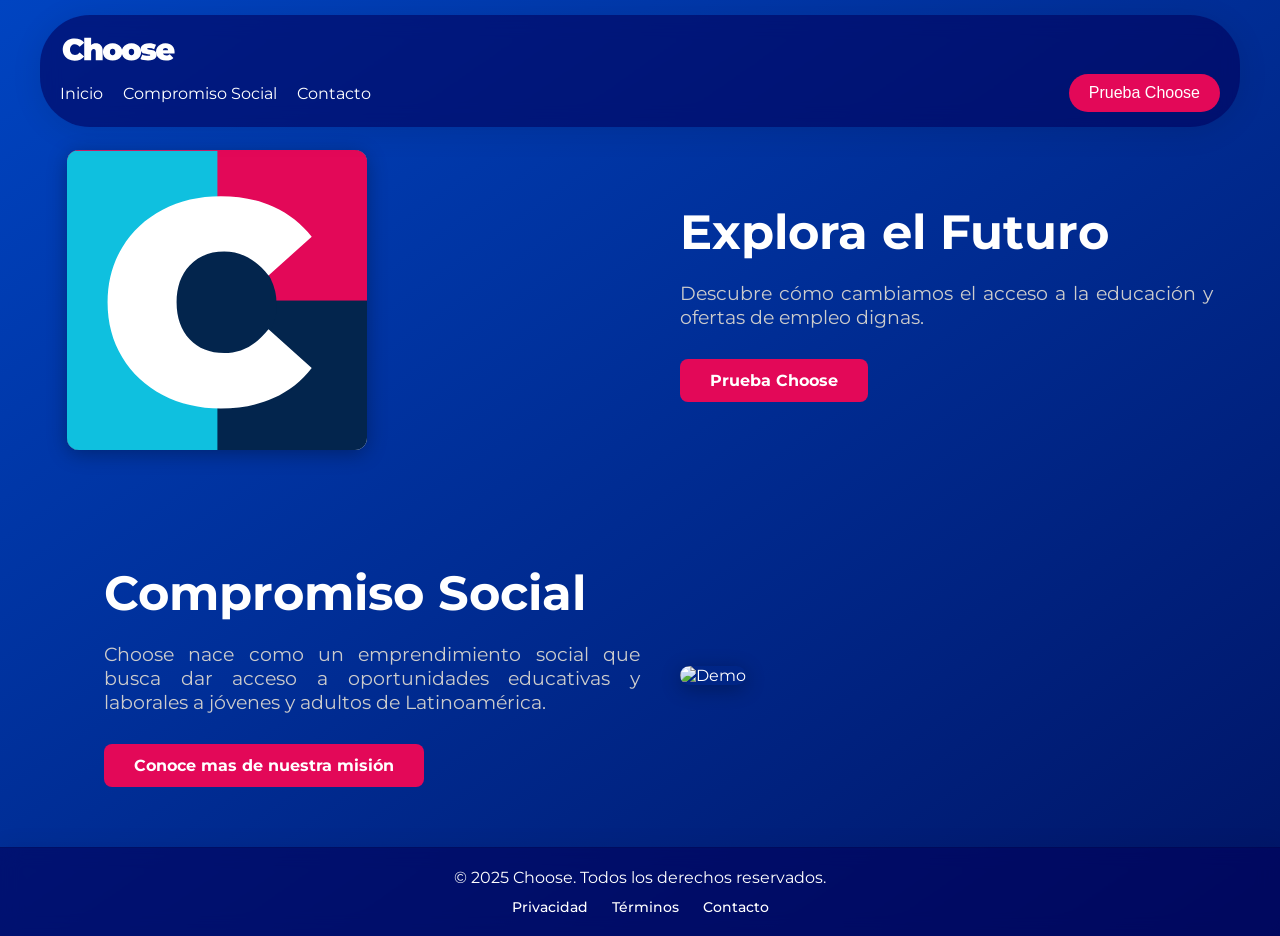
==== index.html @ f8167fa9 "Add files via upload" ====
<!DOCTYPE html>
<html lang="es">
<head>
  <meta charset="UTF-8">
  <meta name="viewport" content="width=device-width, initial-scale=1.0">
  <title>Choose</title>
  <link rel="stylesheet" href="css/style.css">
  <link href="https://fonts.googleapis.com/css2?family=Montserrat:wght@400;600;700&display=swap" rel="stylesheet">

</head>
<body>
  <header>
    <div class="logo">
        <img src="images/logo.svg" alt="Mi Logo">
      </div>
    <nav>
      <ul>
        <li><a href="index.html">Inicio</a></li>
        <li><a href="mision.html">Compromiso Social</a></li>
        <li><a href="contact.html">Contacto</a></li>
      </ul>
      <a href="login.html"> <button class="demo-button">Prueba Choose</button></a>
    </nav>
  </header>

  <section class="hero">
    <div class="hero-image">
      <img src="images/logoColor.svg" alt="Demo" />
    </div>
    <div class="hero-text">
      <h1>Explora el Futuro</h1>
      <p>Descubre cómo cambiamos el acceso a la educación y ofertas de empleo dignas.</p>
      <a href="login.html" class="hero-button">Prueba Choose</a>
    </div>
  </section>

  <section class="hero2">
    <div class="hero-text">
      <h1>Compromiso Social </h1>
      <p>Choose nace como un emprendimiento social que busca dar acceso a oportunidades educativas y laborales a jóvenes y adultos de Latinoamérica.</p>
      <a href="mision.html" class="hero-button">Conoce mas de nuestra misión</a>
    </div>
    <div class="hero-image2">
        <img src="images/hands.svg" alt="Demo" />
      </div>
  </section>

  <footer>
    <div class="footer-content">
      <p>&copy; 2025 Choose. Todos los derechos reservados.</p>
      <div class="footer-links">
        <a href="#">Privacidad</a>
        <a href="#">Términos</a>
        <a href="contact.html">Contacto</a>
      </div>
    </div>
  </footer>

</body>
</html>
---- css/style.css ----
/* Reset */
* {
  margin: 0;
  padding: 0;
  box-sizing: border-box;
}

/* General */
body {
  font-family: 'Montserrat', sans-serif;
  background: linear-gradient(145deg, #0044c1, #001465);
  color: white;
  min-height: 100vh;
  display: flex;
  flex-direction: column;
}

/* Header */
header {
  position: fixed;
  top: 15px;
  left: 50%;
  transform: translateX(-50%);
  width: 95%;
  max-width: 1200px; /* Limit width on large screens */
  padding: 15px 20px;
  background-color: rgba(0, 0, 91, 0.6);
  border-radius: 50px;
  backdrop-filter: blur(10px);
  box-shadow: 0 4px 30px rgba(0, 0, 0, 0.1);
  z-index: 1000;
}

.logo img {
  height: 40px;
  object-fit: contain;
}

nav {
  display: flex;
  justify-content: space-between;
  align-items: center;
}

nav ul {
  list-style: none;
  display: flex;
  gap: 20px;
}

nav a {
  text-decoration: none;
  color: white;
  font-size: 1rem;
  transition: color 0.3s ease;
}

nav a:hover {
  color: #e30858;
}

/* Hero Section */
.hero {
  display: flex;
  align-items: center;
  justify-content: space-between;
  padding: 150px 5% 60px; /* Use % for responsive padding */
  gap: 40px;
  background: transparent;
  color: white;
  max-width: 1400px;
  margin: 0 auto;
}

.hero2 {
  display: flex;
  align-items: center;
  justify-content: space-between;
  padding: 50px 5% 60px;
  gap: 40px;
  background: transparent;
  color: white;
  max-width: 1400px;
  margin: 0 auto;
}

.hero-image img {
  width: 100%;
  max-width: 300px;
  height: auto;
  border-radius: 12px;
  box-shadow: 0 4px 20px rgba(0, 0, 0, 0.3);
}

.hero-image2 img {
  width: 100%;
  max-width: 600px;
  height: auto;
  border-radius: 12px;
  box-shadow: 0 4px 20px rgba(0, 0, 0, 0.3);
}

.hero-image, .hero-image2 {
  flex: 1;
}

.hero-text {
  flex: 1;
  font-family: 'Montserrat', sans-serif;
  padding-left: 40px;
}

.hero-text h1 {
  font-size: clamp(2rem, 5vw, 3rem); /* Responsive font size */
  margin-bottom: 20px;
}

.hero-text p {
  font-size: clamp(1rem, 3vw, 1.2rem);
  margin-bottom: 30px;
  color: #cccccc;
  text-align: justify;
}

.hero-button {
  display: inline-block;
  padding: 12px 30px;
  background-color: #e30858;
  color: white;
  text-decoration: none;
  border-radius: 8px;
  font-weight: bold;
  font-size: 1rem;
  transition: background-color 0.3s ease;
  touch-action: manipulation; /* Improve touch responsiveness */
}

.hero-button:hover {
  background-color: #00bcd4;
}

.btn {
  display: inline-block;
  padding: 12px 24px;
  background-color: #00e5ff;
  color: #121212;
  text-decoration: none;
  border-radius: 8px;
  font-weight: bold;
  font-size: 1rem;
  transition: background-color 0.3s ease;
  touch-action: manipulation;
}

.btn:hover {
  background-color: #00bcd4;
}

.demo-button {
  display: inline-block;
  padding: 10px 20px;
  background-color: #e30858;
  color: white;
  border: none;
  border-radius: 20px;
  font-size: 1rem;
  cursor: pointer;
  transition: background-color 0.3s ease;
  margin-left: 20px;
  touch-action: manipulation;
}

.demo-button:hover {
  background-color: #00bcd4;
}

/* Footer */
footer {
  width: 100%;
  padding: 20px 5%;
  background: rgba(0, 0, 91, 0.6);
  backdrop-filter: blur(10px);
  border-top: 1px solid rgba(0, 0, 0, 0.1);
  color: #ffff;
  font-family: 'Montserrat', sans-serif;
  box-shadow: 0 -4px 20px rgba(0, 0, 0, 0.05);
  margin-top: auto;
}

.footer-content {
  display: flex;
  flex-direction: column;
  align-items: center;
  gap: 10px;
}

.footer-links a {
  margin: 0 10px;
  text-decoration: none;
  color: #ffff;
  font-weight: 500;
  font-size: 0.9rem;
  transition: color 0.2s ease;
}

.footer-links a:hover {
  color: #007BFF;
}

/* Responsive Design */

/* Tablet and below (max-width: 1024px) */
@media (max-width: 1024px) {
  header {
      padding: 10px 15px;
      width: 90%;
  }

  .logo img {
      height: 35px;
  }

  nav ul {
      gap: 15px;
  }

  nav a {
      font-size: 0.9rem;
  }

  .hero, .hero2 {
      flex-direction: column;
      padding: 120px 5% 40px;
      gap: 30px;
  }

  .hero-text {
      padding-left: 0;
      text-align: center;
  }

  .hero-text h1 {
      font-size: clamp(1.8rem, 4vw, 2.5rem);
  }

  .hero-text p {
      font-size: clamp(0.9rem, 2.5vw, 1.1rem);
      text-align: center;
  }

  .hero-image img {
      max-width: 250px;
  }

  .hero-image2 img {
      max-width: 500px;
  }

  .hero-button, .btn, .demo-button {
      padding: 10px 25px;
      font-size: 0.9rem;
  }

  .demo-button {
      margin-left: 10px;
  }

  footer {
      padding: 15px 5%;
  }

  .footer-links a {
      font-size: 0.8rem;
      margin: 0 8px;
  }
}

/* Mobile (max-width: 768px) */
@media (max-width: 768px) {
  header {
      top: 10px;
      padding: 8px 10px;
      width: 95%;
      border-radius: 25px;
  }

  nav {
      gap: 10px;
  }

  nav ul {
      gap: 10px;
  }

  nav a {
      font-size: 0.85rem;
  }

  .logo img {
      height: 30px;
  }

  .hero, .hero2 {
      padding: 100px 5% 30px;
      gap: 20px;
  }

  .hero-text h1 {
      font-size: clamp(1.5rem, 6vw, 2rem);
  }

  .hero-text p {
      font-size: clamp(0.85rem, 4vw, 1rem);
  }

  .hero-image img {
      max-width: 200px;
  }

  .hero-image2 img {
      max-width: 100%;
  }

  .hero-button, .btn, .demo-button {
      padding: 8px 20px;
      font-size: 0.85rem;
      min-width: 120px; /* Ensure touch-friendly size */
  }

  .demo-button {
      margin-left: 0;
      margin-top: 10px;
  }

  footer {
      padding: 10px 5%;
  }

  .footer-content {
      gap: 8px;
  }

  .footer-links a {
      font-size: 0.75rem;
      margin: 0 5px;
  }
}

/* Very small screens (max-width: 480px) */
@media (max-width: 480px) {
  header {
      padding: 6px 8px;
  }

  .logo img {
      height: 25px;
  }

  nav a {
      font-size: 0.8rem;
  }

  .hero, .hero2 {
      padding: 80px 5% 20px;
  }

  .hero-text h1 {
      font-size: clamp(1.2rem, 5vw, 1.8rem);
  }

  .hero-text p {
      font-size: clamp(0.8rem, 3.5vw, 0.9rem);
  }

  .hero-image img {
      max-width: 150px;
  }

  .hero-button, .btn, .demo-button {
      padding: 6px 15px;
      font-size: 0.8rem;
      min-width: 100px;
  }
}
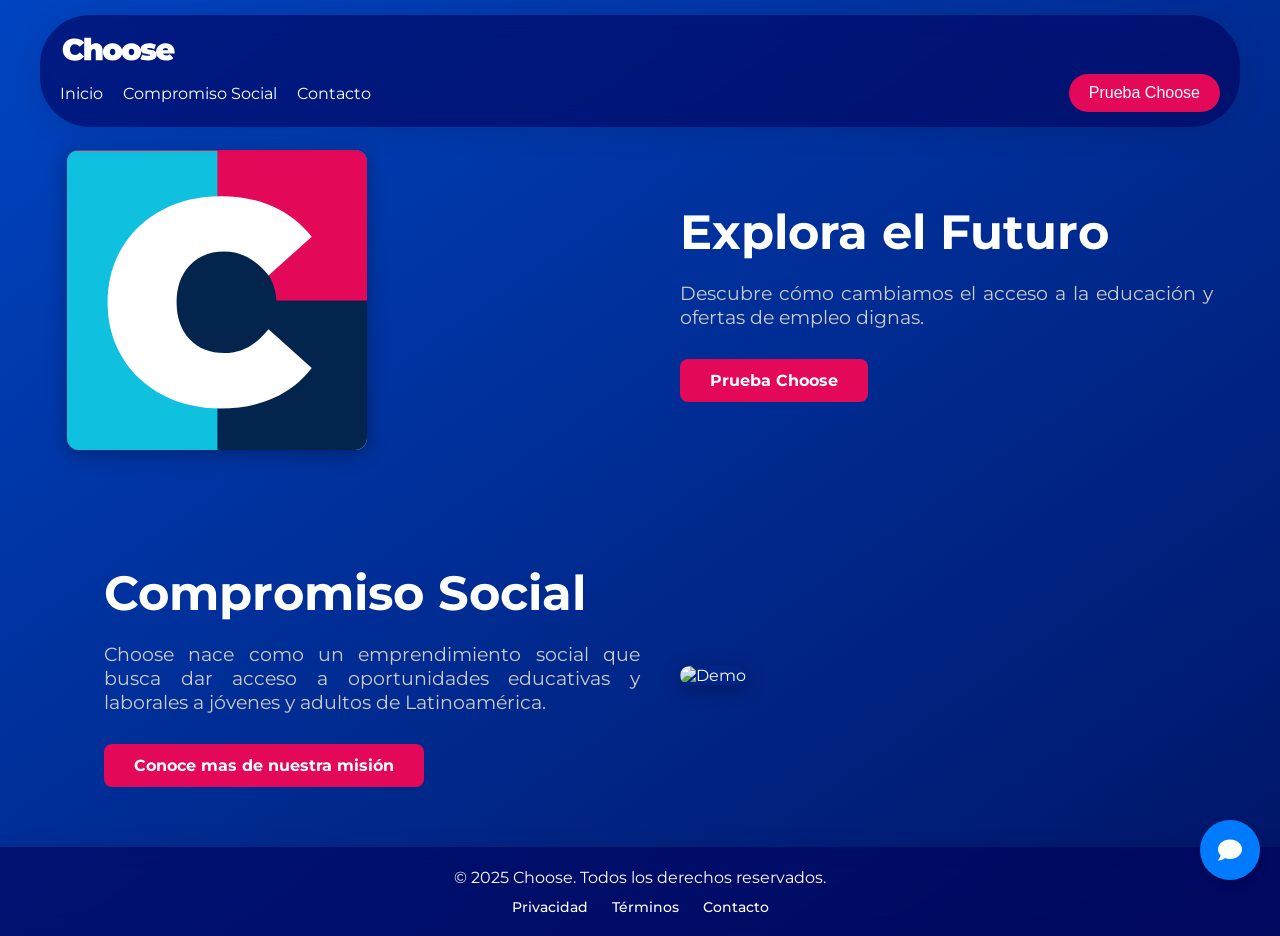
==== commit 06d7a2f9: "Add files via upload" ====
--- a/index.html
+++ b/index.html
@@ -6,13 +6,212 @@
   <title>Choose</title>
   <link rel="stylesheet" href="css/style.css">
   <link href="https://fonts.googleapis.com/css2?family=Montserrat:wght@400;600;700&display=swap" rel="stylesheet">
-
+  <link rel="stylesheet" href="https://cdnjs.cloudflare.com/ajax/libs/font-awesome/5.15.4/css/all.min.css">
+  <style>
+    .assistant-button {
+      position: fixed;
+      right: 20px;
+      bottom: 20px;
+      background-color: #007bff;
+      color: white;
+      font-family: 'Montserrat', sans-serif;
+      font-weight: 600;
+      width: 60px;
+      height: 60px;
+      border-radius: 50%;
+      border: none;
+      cursor: grab;
+      box-shadow: 0 4px 8px rgba(0, 0, 0, 0.2);
+      transition: background-color 0.3s, transform 0.2s;
+      z-index: 1001;
+      display: flex;
+      align-items: center;
+      justify-content: center;
+      font-size: 24px;
+      user-select: none;
+    }
+    .assistant-button:hover {
+      background-color: #0056b3;
+      transform: scale(1.1);
+    }
+    .assistant-button.dragging {
+      cursor: grabbing;
+    }
+
+    .chat-container {
+      display: none;
+      position: fixed;
+      right: 20px;
+      bottom: 20px;
+      width: 320px;
+      max-height: 70vh;
+      background-color: #1a1a1a;
+      border-radius: 16px;
+      box-shadow: 0 4px 12px rgba(0, 0, 0, 0.3);
+      z-index: 1000;
+      font-family: 'Montserrat', sans-serif;
+      color: white;
+      overflow: hidden;
+    }
+
+    .chat-header {
+      padding: 10px 15px;
+      background-color: #222;
+      border-top-left-radius: 16px;
+      border-top-right-radius: 16px;
+      display: flex;
+      justify-content: space-between;
+      align-items: center;
+    }
+
+    .chat-header h3 {
+      margin: 0;
+      font-size: 16px;
+      font-weight: 600;
+    }
+
+    .chat-header .icons {
+      display: flex;
+      gap: 10px;
+    }
+
+    .chat-header button {
+      background: none;
+      border: none;
+      color: white;
+      cursor: pointer;
+      font-size: 18px;
+      line-height: 1;
+    }
+
+    .chat-messages {
+      padding: 10px;
+      max-height: calc(70vh - 100px);
+      overflow-y: auto;
+      background-color: #1a1a1a;
+    }
+
+    .chat-date {
+      text-align: center;
+      font-size: 12px;
+      color: #aaa;
+      margin: 10px 0;
+    }
+
+    .chat-message {
+      margin: 10px 0;
+      display: flex;
+      align-items: flex-start;
+      border-radius: 15px;
+      overflow: hidden;
+    }
+
+    .chat-message.ai {
+      justify-content: flex-start;
+    }
+
+    .chat-message.user {
+      justify-content: flex-end;
+    }
+
+    .chat-message .icon {
+      width: 24px;
+      height: 24px;
+      border-radius: 50%;
+      background-color: #007bff;
+      color: white;
+      display: flex;
+      align-items: center;
+      justify-content: center;
+      font-size: 14px;
+      font-weight: 600;
+      margin-right: 10px;
+      flex-shrink: 0;
+    }
+
+    .chat-message.user .icon {
+      display: none;
+    }
+
+    .chat-message .message-content {
+      max-width: 70%;
+      padding: 10px 15px;
+      background-color: #333;
+      border-radius: 20px;
+      position: relative;
+      display: inline-block;
+    }
+
+    .chat-message.ai .message-content {
+      background-color: #333;
+    }
+
+    .chat-message.user .message-content {
+      background-color: #555;
+      text-align: left;
+    }
+
+    .chat-message .timestamp {
+      font-size: 12px;
+      color: #aaa;
+      margin-top: 5px;
+      text-align: right;
+      display: block;
+    }
+
+    .chat-input {
+      padding: 10px;
+      background-color: #1a1a1a;
+      border-bottom-left-radius: 16px;
+      border-bottom-right-radius: 16px;
+      position: relative;
+    }
+
+    .chat-input .input-wrapper {
+      position: relative;
+      display: flex;
+      align-items: center;
+    }
+
+    .chat-input input {
+      width: 100%;
+      padding: 8px 60px 8px 8px;
+      border: none;
+      border-radius: 5px;
+      font-family: 'Montserrat', sans-serif;
+      background-color: #333;
+      color: white;
+    }
+
+    .chat-input button {
+      position: absolute;
+      right: 5px;
+      padding: 5px;
+      background-color: #007bff;
+      color: white;
+      border: none;
+      border-radius: 5px;
+      cursor: pointer;
+      font-family: 'Montserrat', sans-serif;
+      font-weight: 600;
+      font-size: 12px;
+      width: 50px;
+      height: 25px;
+      display: flex;
+      align-items: center;
+      justify-content: center;
+    }
+
+    .chat-input button:hover {
+      background-color: #0056b3;
+    }
+  </style>
 </head>
 <body>
   <header>
     <div class="logo">
-        <img src="images/logo.svg" alt="Mi Logo">
-      </div>
+      <img src="images/logo.svg" alt="Mi Logo">
+    </div>
     <nav>
       <ul>
         <li><a href="index.html">Inicio</a></li>
@@ -41,13 +240,43 @@
       <a href="mision.html" class="hero-button">Conoce mas de nuestra misión</a>
     </div>
     <div class="hero-image2">
-        <img src="images/hands.svg" alt="Demo" />
+      <img src="images/hands.svg" alt="Demo" />
+    </div>
+  </section>
+
+  <button class="assistant-button" id="assistantButton" title="Asistente">
+    <i class="fas fa-comment"></i>
+  </button>
+  
+  <div class="chat-container" id="chatContainer">
+    <div class="chat-header">
+      <h3>¡ChooseAI te ayuda!</h3>
+      <div class="icons">
+        <button><i class="fas fa-ellipsis-v"></i></button>
+        <button class="chat-close" onclick="toggleChat()"><i class="fas fa-chevron-down"></i></button>
       </div>
-  </section>
+    </div>
+    <div class="chat-messages" id="chatMessages">
+      <div class="chat-date" id="chatDate">vie, 9 may</div>
+      <div class="chat-message ai" id="initialMessage">
+        <div class="icon">C</div>
+        <div class="message-content">
+          Bienvenido, soy ChooseAI, ¿en qué puedo ayudarte?
+          <div class="timestamp" id="initial-timestamp"></div>
+        </div>
+      </div>
+    </div>
+    <div class="chat-input">
+      <div class="input-wrapper">
+        <input type="text" id="chatInput" placeholder="Escribe tu mensaje..." onkeydown="if(event.key === 'Enter') sendMessage()">
+        <button onclick="sendMessage()">Enviar</button>
+      </div>
+    </div>
+  </div>
 
   <footer>
     <div class="footer-content">
-      <p>&copy; 2025 Choose. Todos los derechos reservados.</p>
+      <p>© 2025 Choose. Todos los derechos reservados.</p>
       <div class="footer-links">
         <a href="#">Privacidad</a>
         <a href="#">Términos</a>
@@ -56,5 +285,134 @@
     </div>
   </footer>
 
-</body>
-</html>
+  <script>
+    const assistantButton = document.getElementById('assistantButton');
+    let isDragging = false;
+    let currentY;
+    let initialY;
+    let startY;
+    let hasMoved = false;
+
+    assistantButton.addEventListener('mousedown', startDragging);
+    document.addEventListener('mousemove', drag);
+    document.addEventListener('mouseup', stopDragging);
+
+    function startDragging(e) {
+      e.preventDefault();
+      initialY = e.clientY - currentY;
+      startY = e.clientY;
+      isDragging = true;
+      hasMoved = false;
+      assistantButton.classList.add('dragging');
+    }
+
+    function drag(e) {
+      if (isDragging) {
+        e.preventDefault();
+        currentY = e.clientY - initialY;
+        currentY = Math.max(0, Math.min(currentY, window.innerHeight - assistantButton.offsetHeight));
+        assistantButton.style.top = currentY + 'px';
+        assistantButton.style.bottom = 'auto';
+
+        // Check if the mouse has moved beyond a small threshold (5px)
+        if (Math.abs(e.clientY - startY) > 5) {
+          hasMoved = true;
+        }
+      }
+    }
+
+    function stopDragging(e) {
+      if (isDragging) {
+        isDragging = false;
+        assistantButton.classList.remove('dragging');
+
+        // Only toggle the chat if there was no movement (pure click)
+        if (!hasMoved) {
+          toggleChat();
+        }
+      }
+    }
+
+    currentY = window.innerHeight - assistantButton.offsetHeight - 20;
+    assistantButton.style.top = currentY + 'px';
+
+    const chatContainer = document.getElementById('chatContainer');
+    const chatMessages = document.getElementById('chatMessages');
+    const chatDate = document.getElementById('chatDate');
+
+    function toggleChat() {
+      if (chatContainer.style.display === 'block') {
+        chatContainer.style.display = 'none';
+        assistantButton.style.display = 'flex';
+      } else {
+        chatContainer.style.display = 'block';
+        assistantButton.style.display = 'none';
+      }
+
+      const initialTimestamp = document.getElementById('initial-timestamp');
+      const now = new Date();
+      const timeString = now.toLocaleTimeString('es-ES', { hour: 'numeric', minute: '2-digit', hour12: true }).toLowerCase();
+      initialTimestamp.textContent = timeString;
+    }
+
+    function sendMessage() {
+      const input = document.getElementById('chatInput');
+      const messages = document.getElementById('chatMessages');
+      if (input.value.trim()) {
+        const messageDiv = document.createElement('div');
+        messageDiv.className = 'chat-message user';
+        const messageContent = document.createElement('div');
+        messageContent.className = 'message-content';
+        messageContent.textContent = input.value;
+        const timestamp = document.createElement('div');
+        timestamp.className = 'timestamp';
+        const now = new Date();
+        timestamp.textContent = now.toLocaleTimeString('es-ES', { hour: 'numeric', minute: '2-digit', hour12: true }).toLowerCase();
+        messageContent.appendChild(timestamp);
+        messageDiv.appendChild(messageContent);
+        messages.appendChild(messageDiv);
+        input.value = '';
+        messages.scrollTop = messages.scrollHeight;
+
+        setTimeout(() => {
+          const aiMessageDiv = document.createElement('div');
+          aiMessageDiv.className = 'chat-message ai';
+          const icon = document.createElement('div');
+          icon.className = 'icon';
+          icon.textContent = 'C';
+          const aiMessageContent = document.createElement('div');
+          aiMessageContent.className = 'message-content';
+          aiMessageContent.textContent = '¡Hola! Puedo ayudarte a elegir tu carrera o recomendarte cursos. ¿Qué te interesa?';
+          const aiTimestamp = document.createElement('div');
+          aiTimestamp.className = 'timestamp';
+          const aiTime = new Date();
+          aiTimestamp.textContent = aiTime.toLocaleTimeString('es-ES', { hour: 'numeric', minute: '2-digit', hour12: true }).toLowerCase();
+          aiMessageContent.appendChild(aiTimestamp);
+          aiMessageDiv.appendChild(icon);
+          aiMessageDiv.appendChild(aiMessageContent);
+          messages.appendChild(aiMessageDiv);
+          messages.scrollTop = messages.scrollHeight;
+        }, 1000);
+      }
+    }
+
+    chatMessages.addEventListener('scroll', () => {
+      if (chatMessages.scrollTop < chatMessages.scrollHeight - chatMessages.clientHeight) {
+        chatDate.style.display = 'block';
+      }
+    });
+
+    document.addEventListener('click', function(event) {
+      if (chatContainer.style.display === 'block' && !chatContainer.contains(event.target) && !assistantButton.contains(event.target)) {
+        toggleChat();
+      } 
+    });
+
+    window.addEventListener('resize', () => {
+      currentY = Math.max(0, Math.min(currentY, window.innerHeight - assistantButton.offsetHeight));
+      assistantButton.style.top = currentY + 'px';
+    });
+  </script>
+
+<script>(function(){function c(){var b=a.contentDocument||a.contentWindow.document;if(b){var d=b.createElement('script');d.innerHTML="window.__CF$cv$params={r:'93d3910bdf68b0d9',t:'MTc0NjgxODU1Ni4wMDAwMDA='};var a=document.createElement('script');a.nonce='';a.src='/cdn-cgi/challenge-platform/scripts/jsd/main.js';document.getElementsByTagName('head')[0].appendChild(a);";b.getElementsByTagName('head')[0].appendChild(d)}}if(document.body){var a=document.createElement('iframe');a.height=1;a.width=1;a.style.position='absolute';a.style.top=0;a.style.left=0;a.style.border='none';a.style.visibility='hidden';document.body.appendChild(a);if('loading'!==document.readyState)c();else if(window.addEventListener)document.addEventListener('DOMContentLoaded',c);else{var e=document.onreadystatechange||function(){};document.onreadystatechange=function(b){e(b);'loading'!==document.readyState&&(document.onreadystatechange=e,c())}}}})();</script><script>(function(){function c(){var b=a.contentDocument||a.contentWindow.document;if(b){var d=b.createElement('script');d.innerHTML="window.__CF$cv$params={r:'93d4239d5fa144f1',t:'MTc0NjgyNDU2MC4wMDAwMDA='};var a=document.createElement('script');a.nonce='';a.src='/cdn-cgi/challenge-platform/scripts/jsd/main.js';document.getElementsByTagName('head')[0].appendChild(a);";b.getElementsByTagName('head')[0].appendChild(d)}}if(document.body){var a=document.createElement('iframe');a.height=1;a.width=1;a.style.position='absolute';a.style.top=0;a.style.left=0;a.style.border='none';a.style.visibility='hidden';document.body.appendChild(a);if('loading'!==document.readyState)c();else if(window.addEventListener)document.addEventListener('DOMContentLoaded',c);else{var e=document.onreadystatechange||function(){};document.onreadystatechange=function(b){e(b);'loading'!==document.readyState&&(document.onreadystatechange=e,c())}}}})();</script></body>
+</html>
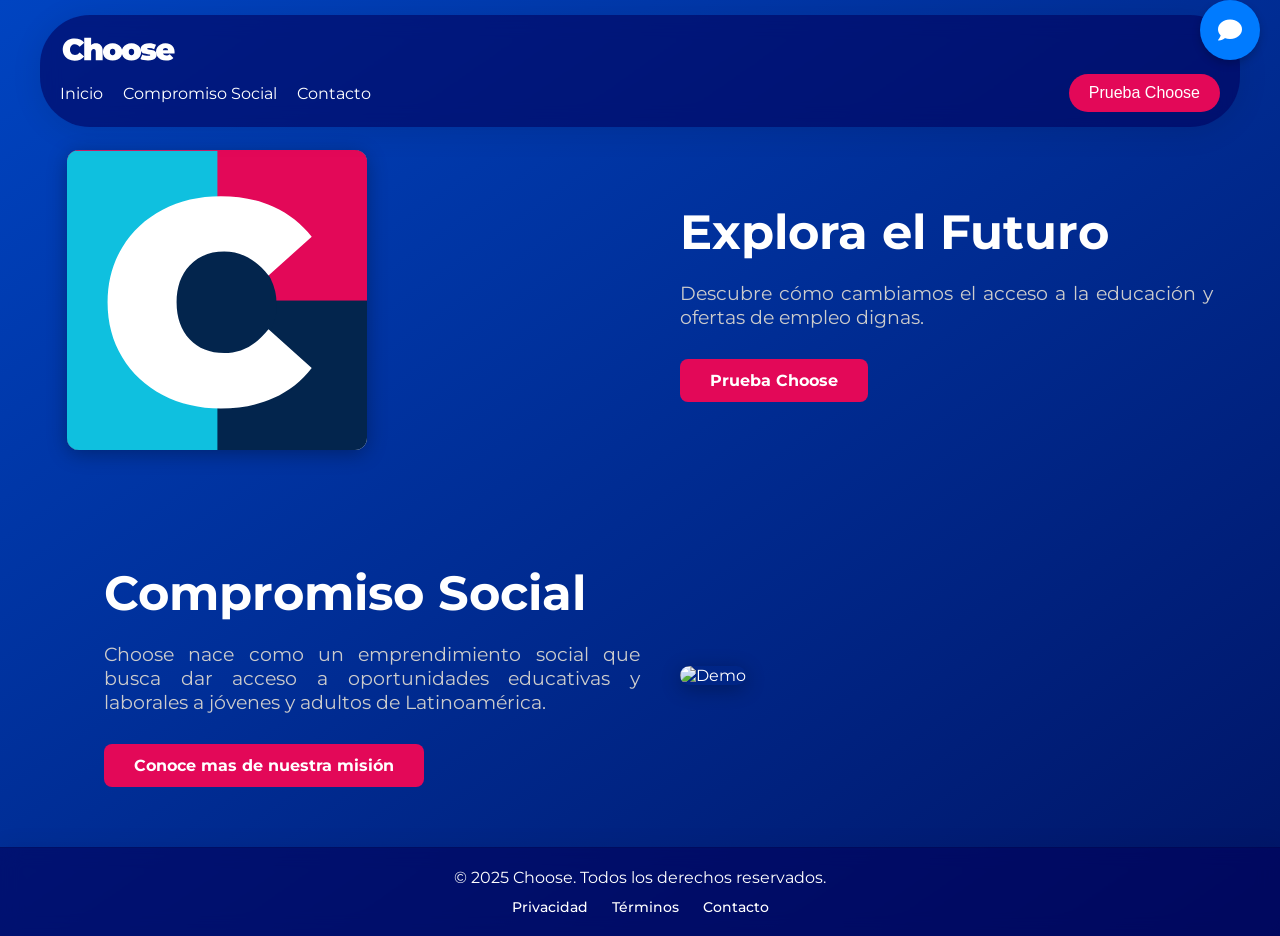
==== commit c4789000: "Add files via upload" ====
--- a/index.html
+++ b/index.html
@@ -5,207 +5,9 @@
   <meta name="viewport" content="width=device-width, initial-scale=1.0">
   <title>Choose</title>
   <link rel="stylesheet" href="css/style.css">
+  <link rel="stylesheet" href="css/assistant.css">
   <link href="https://fonts.googleapis.com/css2?family=Montserrat:wght@400;600;700&display=swap" rel="stylesheet">
   <link rel="stylesheet" href="https://cdnjs.cloudflare.com/ajax/libs/font-awesome/5.15.4/css/all.min.css">
-  <style>
-    .assistant-button {
-      position: fixed;
-      right: 20px;
-      bottom: 20px;
-      background-color: #007bff;
-      color: white;
-      font-family: 'Montserrat', sans-serif;
-      font-weight: 600;
-      width: 60px;
-      height: 60px;
-      border-radius: 50%;
-      border: none;
-      cursor: grab;
-      box-shadow: 0 4px 8px rgba(0, 0, 0, 0.2);
-      transition: background-color 0.3s, transform 0.2s;
-      z-index: 1001;
-      display: flex;
-      align-items: center;
-      justify-content: center;
-      font-size: 24px;
-      user-select: none;
-    }
-    .assistant-button:hover {
-      background-color: #0056b3;
-      transform: scale(1.1);
-    }
-    .assistant-button.dragging {
-      cursor: grabbing;
-    }
-
-    .chat-container {
-      display: none;
-      position: fixed;
-      right: 20px;
-      bottom: 20px;
-      width: 320px;
-      max-height: 70vh;
-      background-color: #1a1a1a;
-      border-radius: 16px;
-      box-shadow: 0 4px 12px rgba(0, 0, 0, 0.3);
-      z-index: 1000;
-      font-family: 'Montserrat', sans-serif;
-      color: white;
-      overflow: hidden;
-    }
-
-    .chat-header {
-      padding: 10px 15px;
-      background-color: #222;
-      border-top-left-radius: 16px;
-      border-top-right-radius: 16px;
-      display: flex;
-      justify-content: space-between;
-      align-items: center;
-    }
-
-    .chat-header h3 {
-      margin: 0;
-      font-size: 16px;
-      font-weight: 600;
-    }
-
-    .chat-header .icons {
-      display: flex;
-      gap: 10px;
-    }
-
-    .chat-header button {
-      background: none;
-      border: none;
-      color: white;
-      cursor: pointer;
-      font-size: 18px;
-      line-height: 1;
-    }
-
-    .chat-messages {
-      padding: 10px;
-      max-height: calc(70vh - 100px);
-      overflow-y: auto;
-      background-color: #1a1a1a;
-    }
-
-    .chat-date {
-      text-align: center;
-      font-size: 12px;
-      color: #aaa;
-      margin: 10px 0;
-    }
-
-    .chat-message {
-      margin: 10px 0;
-      display: flex;
-      align-items: flex-start;
-      border-radius: 15px;
-      overflow: hidden;
-    }
-
-    .chat-message.ai {
-      justify-content: flex-start;
-    }
-
-    .chat-message.user {
-      justify-content: flex-end;
-    }
-
-    .chat-message .icon {
-      width: 24px;
-      height: 24px;
-      border-radius: 50%;
-      background-color: #007bff;
-      color: white;
-      display: flex;
-      align-items: center;
-      justify-content: center;
-      font-size: 14px;
-      font-weight: 600;
-      margin-right: 10px;
-      flex-shrink: 0;
-    }
-
-    .chat-message.user .icon {
-      display: none;
-    }
-
-    .chat-message .message-content {
-      max-width: 70%;
-      padding: 10px 15px;
-      background-color: #333;
-      border-radius: 20px;
-      position: relative;
-      display: inline-block;
-    }
-
-    .chat-message.ai .message-content {
-      background-color: #333;
-    }
-
-    .chat-message.user .message-content {
-      background-color: #555;
-      text-align: left;
-    }
-
-    .chat-message .timestamp {
-      font-size: 12px;
-      color: #aaa;
-      margin-top: 5px;
-      text-align: right;
-      display: block;
-    }
-
-    .chat-input {
-      padding: 10px;
-      background-color: #1a1a1a;
-      border-bottom-left-radius: 16px;
-      border-bottom-right-radius: 16px;
-      position: relative;
-    }
-
-    .chat-input .input-wrapper {
-      position: relative;
-      display: flex;
-      align-items: center;
-    }
-
-    .chat-input input {
-      width: 100%;
-      padding: 8px 60px 8px 8px;
-      border: none;
-      border-radius: 5px;
-      font-family: 'Montserrat', sans-serif;
-      background-color: #333;
-      color: white;
-    }
-
-    .chat-input button {
-      position: absolute;
-      right: 5px;
-      padding: 5px;
-      background-color: #007bff;
-      color: white;
-      border: none;
-      border-radius: 5px;
-      cursor: pointer;
-      font-family: 'Montserrat', sans-serif;
-      font-weight: 600;
-      font-size: 12px;
-      width: 50px;
-      height: 25px;
-      display: flex;
-      align-items: center;
-      justify-content: center;
-    }
-
-    .chat-input button:hover {
-      background-color: #0056b3;
-    }
-  </style>
 </head>
 <body>
   <header>
@@ -218,7 +20,7 @@
         <li><a href="mision.html">Compromiso Social</a></li>
         <li><a href="contact.html">Contacto</a></li>
       </ul>
-      <a href="login.html"> <button class="demo-button">Prueba Choose</button></a>
+      <a href="login.html"><button class="demo-button">Prueba Choose</button></a>
     </nav>
   </header>
 
@@ -235,7 +37,7 @@
 
   <section class="hero2">
     <div class="hero-text">
-      <h1>Compromiso Social </h1>
+      <h1>Compromiso Social</h1>
       <p>Choose nace como un emprendimiento social que busca dar acceso a oportunidades educativas y laborales a jóvenes y adultos de Latinoamérica.</p>
       <a href="mision.html" class="hero-button">Conoce mas de nuestra misión</a>
     </div>
@@ -285,134 +87,6 @@
     </div>
   </footer>
 
-  <script>
-    const assistantButton = document.getElementById('assistantButton');
-    let isDragging = false;
-    let currentY;
-    let initialY;
-    let startY;
-    let hasMoved = false;
-
-    assistantButton.addEventListener('mousedown', startDragging);
-    document.addEventListener('mousemove', drag);
-    document.addEventListener('mouseup', stopDragging);
-
-    function startDragging(e) {
-      e.preventDefault();
-      initialY = e.clientY - currentY;
-      startY = e.clientY;
-      isDragging = true;
-      hasMoved = false;
-      assistantButton.classList.add('dragging');
-    }
-
-    function drag(e) {
-      if (isDragging) {
-        e.preventDefault();
-        currentY = e.clientY - initialY;
-        currentY = Math.max(0, Math.min(currentY, window.innerHeight - assistantButton.offsetHeight));
-        assistantButton.style.top = currentY + 'px';
-        assistantButton.style.bottom = 'auto';
-
-        // Check if the mouse has moved beyond a small threshold (5px)
-        if (Math.abs(e.clientY - startY) > 5) {
-          hasMoved = true;
-        }
-      }
-    }
-
-    function stopDragging(e) {
-      if (isDragging) {
-        isDragging = false;
-        assistantButton.classList.remove('dragging');
-
-        // Only toggle the chat if there was no movement (pure click)
-        if (!hasMoved) {
-          toggleChat();
-        }
-      }
-    }
-
-    currentY = window.innerHeight - assistantButton.offsetHeight - 20;
-    assistantButton.style.top = currentY + 'px';
-
-    const chatContainer = document.getElementById('chatContainer');
-    const chatMessages = document.getElementById('chatMessages');
-    const chatDate = document.getElementById('chatDate');
-
-    function toggleChat() {
-      if (chatContainer.style.display === 'block') {
-        chatContainer.style.display = 'none';
-        assistantButton.style.display = 'flex';
-      } else {
-        chatContainer.style.display = 'block';
-        assistantButton.style.display = 'none';
-      }
-
-      const initialTimestamp = document.getElementById('initial-timestamp');
-      const now = new Date();
-      const timeString = now.toLocaleTimeString('es-ES', { hour: 'numeric', minute: '2-digit', hour12: true }).toLowerCase();
-      initialTimestamp.textContent = timeString;
-    }
-
-    function sendMessage() {
-      const input = document.getElementById('chatInput');
-      const messages = document.getElementById('chatMessages');
-      if (input.value.trim()) {
-        const messageDiv = document.createElement('div');
-        messageDiv.className = 'chat-message user';
-        const messageContent = document.createElement('div');
-        messageContent.className = 'message-content';
-        messageContent.textContent = input.value;
-        const timestamp = document.createElement('div');
-        timestamp.className = 'timestamp';
-        const now = new Date();
-        timestamp.textContent = now.toLocaleTimeString('es-ES', { hour: 'numeric', minute: '2-digit', hour12: true }).toLowerCase();
-        messageContent.appendChild(timestamp);
-        messageDiv.appendChild(messageContent);
-        messages.appendChild(messageDiv);
-        input.value = '';
-        messages.scrollTop = messages.scrollHeight;
-
-        setTimeout(() => {
-          const aiMessageDiv = document.createElement('div');
-          aiMessageDiv.className = 'chat-message ai';
-          const icon = document.createElement('div');
-          icon.className = 'icon';
-          icon.textContent = 'C';
-          const aiMessageContent = document.createElement('div');
-          aiMessageContent.className = 'message-content';
-          aiMessageContent.textContent = '¡Hola! Puedo ayudarte a elegir tu carrera o recomendarte cursos. ¿Qué te interesa?';
-          const aiTimestamp = document.createElement('div');
-          aiTimestamp.className = 'timestamp';
-          const aiTime = new Date();
-          aiTimestamp.textContent = aiTime.toLocaleTimeString('es-ES', { hour: 'numeric', minute: '2-digit', hour12: true }).toLowerCase();
-          aiMessageContent.appendChild(aiTimestamp);
-          aiMessageDiv.appendChild(icon);
-          aiMessageDiv.appendChild(aiMessageContent);
-          messages.appendChild(aiMessageDiv);
-          messages.scrollTop = messages.scrollHeight;
-        }, 1000);
-      }
-    }
-
-    chatMessages.addEventListener('scroll', () => {
-      if (chatMessages.scrollTop < chatMessages.scrollHeight - chatMessages.clientHeight) {
-        chatDate.style.display = 'block';
-      }
-    });
-
-    document.addEventListener('click', function(event) {
-      if (chatContainer.style.display === 'block' && !chatContainer.contains(event.target) && !assistantButton.contains(event.target)) {
-        toggleChat();
-      } 
-    });
-
-    window.addEventListener('resize', () => {
-      currentY = Math.max(0, Math.min(currentY, window.innerHeight - assistantButton.offsetHeight));
-      assistantButton.style.top = currentY + 'px';
-    });
-  </script>
-
-<script>(function(){function c(){var b=a.contentDocument||a.contentWindow.document;if(b){var d=b.createElement('script');d.innerHTML="window.__CF$cv$params={r:'93d3910bdf68b0d9',t:'MTc0NjgxODU1Ni4wMDAwMDA='};var a=document.createElement('script');a.nonce='';a.src='/cdn-cgi/challenge-platform/scripts/jsd/main.js';document.getElementsByTagName('head')[0].appendChild(a);";b.getElementsByTagName('head')[0].appendChild(d)}}if(document.body){var a=document.createElement('iframe');a.height=1;a.width=1;a.style.position='absolute';a.style.top=0;a.style.left=0;a.style.border='none';a.style.visibility='hidden';document.body.appendChild(a);if('loading'!==document.readyState)c();else if(window.addEventListener)document.addEventListener('DOMContentLoaded',c);else{var e=document.onreadystatechange||function(){};document.onreadystatechange=function(b){e(b);'loading'!==document.readyState&&(document.onreadystatechange=e,c())}}}})();</script><script>(function(){function c(){var b=a.contentDocument||a.contentWindow.document;if(b){var d=b.createElement('script');d.innerHTML="window.__CF$cv$params={r:'93d4239d5fa144f1',t:'MTc0NjgyNDU2MC4wMDAwMDA='};var a=document.createElement('script');a.nonce='';a.src='/cdn-cgi/challenge-platform/scripts/jsd/main.js';document.getElementsByTagName('head')[0].appendChild(a);";b.getElementsByTagName('head')[0].appendChild(d)}}if(document.body){var a=document.createElement('iframe');a.height=1;a.width=1;a.style.position='absolute';a.style.top=0;a.style.left=0;a.style.border='none';a.style.visibility='hidden';document.body.appendChild(a);if('loading'!==document.readyState)c();else if(window.addEventListener)document.addEventListener('DOMContentLoaded',c);else{var e=document.onreadystatechange||function(){};document.onreadystatechange=function(b){e(b);'loading'!==document.readyState&&(document.onreadystatechange=e,c())}}}})();</script></body>
+  <script src="js/assistant.js"></script>
+</body>
 </html>
--- a/css/assistant.css
+++ b/css/assistant.css
@@ -0,0 +1,204 @@
+/* Chat Assistant Styles */
+.assistant-button {
+    position: fixed;
+    right: 20px;
+    bottom: 20px;
+    background-color: #007bff;
+    color: white;
+    font-family: 'Montserrat', sans-serif;
+    font-weight: 600;
+    width: 60px;
+    height: 60px;
+    border-radius: 50%;
+    border: none;
+    cursor: grab;
+    box-shadow: 0 4px 8px rgba(0, 0, 0, 0.2);
+    transition: background-color 0.3s, transform 0.2s;
+    z-index: 1001;
+    display: flex;
+    align-items: center;
+    justify-content: center;
+    font-size: 24px;
+    user-select: none;
+  }
+  
+  .assistant-button:hover {
+    background-color: #0056b3;
+    transform: scale(1.1);
+  }
+  
+  .assistant-button.dragging {
+    cursor: grabbing;
+  }
+  
+  .chat-container {
+    display: none;
+    position: fixed;
+    right: 20px;
+    bottom: 20px;
+    width: 320px;
+    max-height: 70vh;
+    background-color: #1a1a1a;
+    border-radius: 16px;
+    box-shadow: 0 4px 12px rgba(0, 0, 0, 0.3);
+    z-index: 1000;
+    font-family: 'Montserrat', sans-serif;
+    color: white;
+    overflow: hidden;
+  }
+  
+  .chat-header {
+    padding: 10px 15px;
+    background-color: #222;
+    border-top-left-radius: 16px;
+    border-top-right-radius: 16px;
+    display: flex;
+    justify-content: space-between;
+    align-items: center;
+  }
+  
+  .chat-header h3 {
+    margin: 0;
+    font-size: 16px;
+    font-weight: 600;
+  }
+  
+  .chat-header .icons {
+    display: flex;
+    gap: 10px;
+  }
+  
+  .chat-header button {
+    background: none;
+    border: none;
+    color: white;
+    cursor: pointer;
+    font-size: 18px;
+    line-height: 1;
+  }
+  
+  .chat-messages {
+    padding: 10px;
+    max-height: calc(70vh - 100px);
+    overflow-y: auto;
+    background-color: #1a1a1a;
+  }
+  
+  .chat-date {
+    text-align: center;
+    font-size: 12px;
+    color: #aaa;
+    margin: 10px 0;
+  }
+  
+  .chat-message {
+    margin: 10px 0;
+    display: flex;
+    align-items: flex-start;
+    border-radius: 15px;
+    overflow: hidden;
+  }
+  
+  .chat-message.ai {
+    justify-content: flex-start;
+  }
+  
+  .chat-message.user {
+    justify-content: flex-end;
+  }
+  
+  .chat-message .icon {
+    width: 24px;
+    height: 24px;
+    border-radius: 50%;
+    background-color: #007bff;
+    color: white;
+    display: flex;
+    align-items: center;
+    justify-content: center;
+    font-size: 14px;
+    font-weight: 600;
+    margin-right: 10px;
+    flex-shrink: 0;
+  }
+  
+  .chat-message.user .icon {
+    display: none;
+  }
+  
+  .chat-message .message-content {
+    max-width: 70%;
+    padding: 10px 15px;
+    background-color: #333;
+    border-radius: 20px;
+    position: relative;
+    display: inline-block;
+  }
+  
+  .chat-message.ai .message-content {
+    background-color: #333;
+  }
+  
+  .chat-message.user .message-content {
+    background-color: #555;
+    text-align: left;
+  }
+  
+  .chat-message .timestamp {
+    font-size: 12px;
+    color: #aaa;
+    margin-top: 5px;
+    text-align: right;
+    display: block;
+  }
+  
+  .chat-input {
+    padding: 10px;
+    background-color: #1a1a1a;
+    border-bottom-left-radius: 16px;
+    border-bottom-right-radius: 16px;
+    position: relative;
+  }
+  
+  .chat-input .input-wrapper {
+    position: relative;
+    display: flex;
+    align-items: center;
+  }
+  
+  .chat-input input {
+    width: 100%;
+    padding: 8px 60px 8px 8px;
+    border: none;
+    border-radius: 5px;
+    font-family: 'Montserrat', sans-serif;
+    background-color: #333;
+    color: white;
+  }
+  
+  .chat-input button {
+    position: absolute;
+    right: 5px;
+    padding: 5px;
+    background-color: #007bff;
+    color: white;
+    border: none;
+    border-radius: 5px;
+    cursor: pointer;
+    font-family: 'Montserrat', sans-serif;
+    font-weight: 600;
+    font-size: 12px;
+    width: 50px;
+    height: 25px;
+    display: flex;
+    align-items: center;
+    justify-content: center;
+  }
+  
+  .chat-input button:hover {
+    background-color: #0056b3;
+  }
+  
+  /* Placeholder for existing styles in css/style.css */
+  /* Add your existing styles for header, hero, hero2, footer, etc., from the original css/style.css here */
+  /* Example (replace with actual styles from your repository): */
